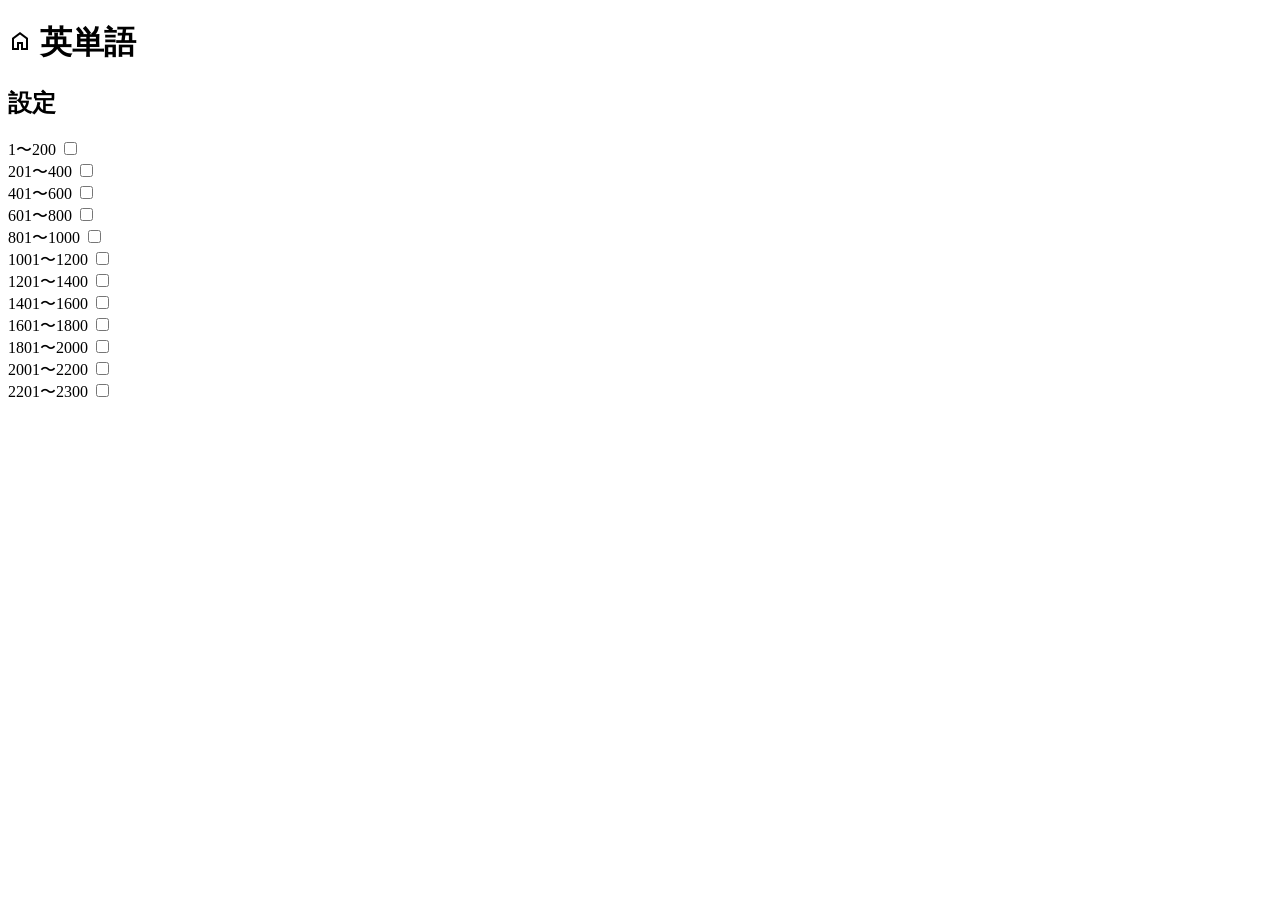
==== setting.html @ 0f81e063 "Add files via upload" ====
<!DOCTYPE html>
<html lang="ja">
    <head>
        <meta charset="UTF-8">
        <meta name="viewport" content="width=device-width, initial-scale=1.0">
        <title>英単語アプリ</title>

        <link rel="stylesheet" href="css/style.css">
        <link rel="stylesheet" href="css/button.css">
        <link rel="stylesheet" href="https://fonts.googleapis.com/css2?family=Material+Symbols+Outlined:opsz,wght,FILL,GRAD@20..48,100..700,0..1,-50..200&icon_names=home,settings" />
    </head>

    <body>
        <h1 class="heading-2">
            <span class="material-symbols-outlined" onclick="goBack()">home</span>
            <span onclick = "goBack()">英単語</span>
            <span></span>
        </h1>
        <h2>設定</h2>

        <div class="setting-item">
            <span>1〜200</span>
            <label class="toggle-button-2"><input type="checkbox"/></label>
        </div>
        <div class="setting-item">
            <span>201〜400</span>
            <label class="toggle-button-2"><input type="checkbox"/></label>
        </div>
        <div class="setting-item">
            <span>401〜600</span>
            <label class="toggle-button-2"><input type="checkbox"/></label>
        </div>
        <div class="setting-item">
            <span>601〜800</span>
            <label class="toggle-button-2"><input type="checkbox"/></label>
        </div>
        <div class="setting-item">
            <span>801〜1000</span>
            <label class="toggle-button-2"><input type="checkbox"/></label>
        </div>
        <div class="setting-item">
            <span>1001〜1200</span>
            <label class="toggle-button-2"><input type="checkbox"/></label>
        </div>
        <div class="setting-item">
            <span>1201〜1400</span>
            <label class="toggle-button-2"><input type="checkbox"/></label>
        </div>
        <div class="setting-item">
            <span>1401〜1600</span>
            <label class="toggle-button-2"><input type="checkbox"/></label>
        </div>
        <div class="setting-item">
            <span>1601〜1800</span>
            <label class="toggle-button-2"><input type="checkbox"/></label>
        </div>
        <div class="setting-item">
            <span>1801〜2000</span>
            <label class="toggle-button-2"><input type="checkbox"/></label>
        </div>
        <div class="setting-item">
            <span>2001〜2200</span>
            <label class="toggle-button-2"><input type="checkbox"/></label>
        </div>
        <div class="setting-item">
            <span>2201〜2300</span>
            <label class="toggle-button-2"><input type="checkbox"/></label>
        </div>


        <script src="js/mode.js"></script>
    </body>
</html>
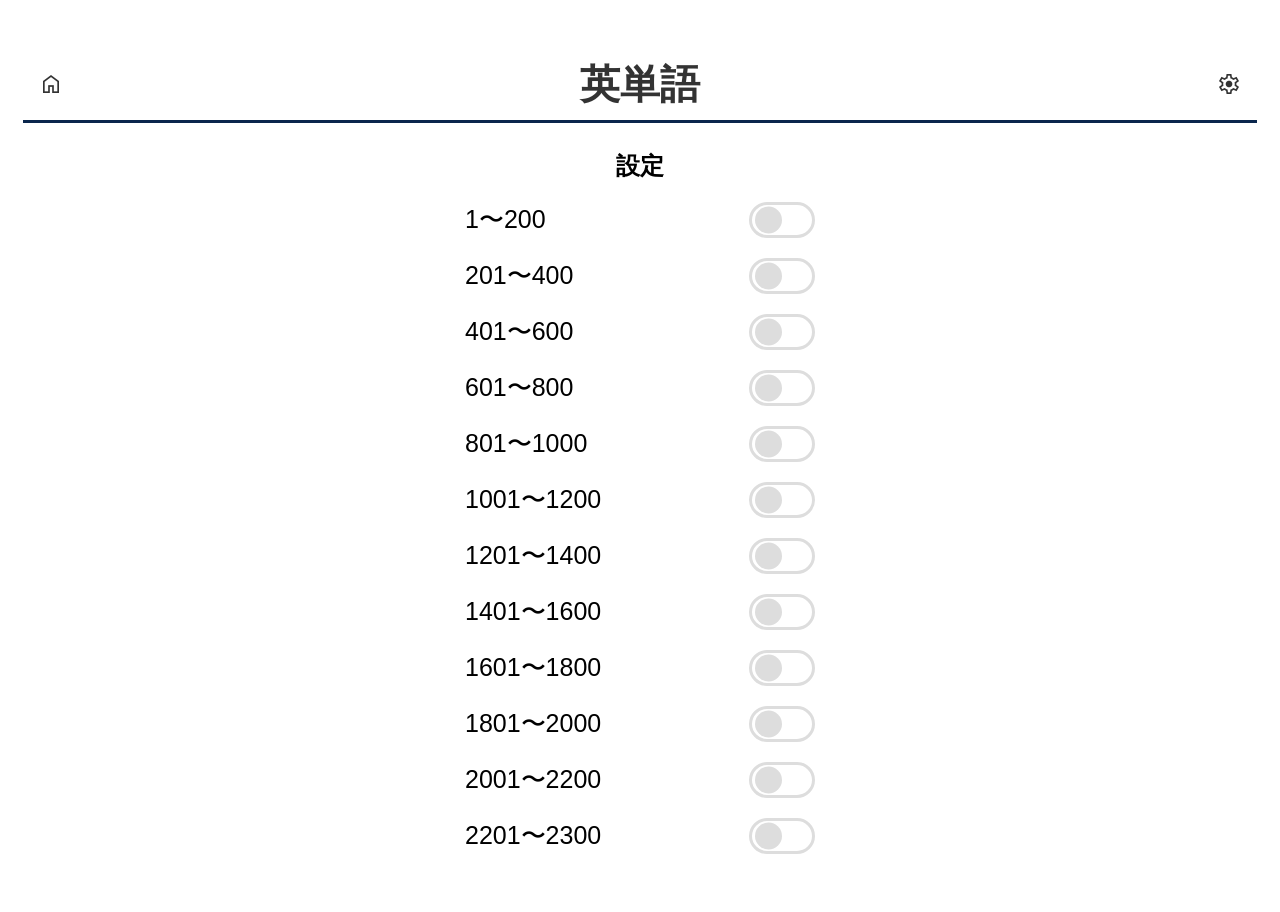
==== commit 7d41c6af: "Add files via upload" ====
--- a/setting.html
+++ b/setting.html
@@ -15,60 +15,60 @@
         <h1 class="heading-2">
             <span class="material-symbols-outlined" onclick="goBack()">home</span>
             <span onclick = "goBack()">英単語</span>
-            <span></span>
+            <span class="material-symbols-outlined" onclick="location.href='setting.html'">settings</span>
         </h1>
         <h2>設定</h2>
 
         <div class="setting-item">
             <span>1〜200</span>
-            <label class="toggle-button-2"><input type="checkbox"/></label>
+            <label class="toggle-button-2"><input id="range1" type="checkbox" onchange="save()"></label>
         </div>
         <div class="setting-item">
             <span>201〜400</span>
-            <label class="toggle-button-2"><input type="checkbox"/></label>
+            <label class="toggle-button-2"><input id="range2" type="checkbox" onchange="save()"></label>
         </div>
         <div class="setting-item">
             <span>401〜600</span>
-            <label class="toggle-button-2"><input type="checkbox"/></label>
+            <label class="toggle-button-2"><input id="range3" type="checkbox" onchange="save()"></label>
         </div>
         <div class="setting-item">
             <span>601〜800</span>
-            <label class="toggle-button-2"><input type="checkbox"/></label>
+            <label class="toggle-button-2"><input id="range4" type="checkbox" onchange="save()"></label>
         </div>
         <div class="setting-item">
             <span>801〜1000</span>
-            <label class="toggle-button-2"><input type="checkbox"/></label>
+            <label class="toggle-button-2"><input id="range5" type="checkbox" onchange="save()"></label>
         </div>
         <div class="setting-item">
             <span>1001〜1200</span>
-            <label class="toggle-button-2"><input type="checkbox"/></label>
+            <label class="toggle-button-2"><input id="range6" type="checkbox" onchange="save()"></label>
         </div>
         <div class="setting-item">
             <span>1201〜1400</span>
-            <label class="toggle-button-2"><input type="checkbox"/></label>
+            <label class="toggle-button-2"><input id="range7" type="checkbox" onchange="save()"></label>
         </div>
         <div class="setting-item">
             <span>1401〜1600</span>
-            <label class="toggle-button-2"><input type="checkbox"/></label>
+            <label class="toggle-button-2"><input id="range8" type="checkbox" onchange="save()"></label>
         </div>
         <div class="setting-item">
             <span>1601〜1800</span>
-            <label class="toggle-button-2"><input type="checkbox"/></label>
+            <label class="toggle-button-2"><input id="range9" type="checkbox" onchange="save()"></label>
         </div>
         <div class="setting-item">
             <span>1801〜2000</span>
-            <label class="toggle-button-2"><input type="checkbox"/></label>
+            <label class="toggle-button-2"><input id="range10" type="checkbox" onchange="save()"></label>
         </div>
         <div class="setting-item">
             <span>2001〜2200</span>
-            <label class="toggle-button-2"><input type="checkbox"/></label>
+            <label class="toggle-button-2"><input id="range11" type="checkbox" onchange="save()"></label>
         </div>
         <div class="setting-item">
             <span>2201〜2300</span>
-            <label class="toggle-button-2"><input type="checkbox"/></label>
+            <label class="toggle-button-2"><input id="range12" type="checkbox" onchange="save()"></label>
         </div>
 
 
-        <script src="js/mode.js"></script>
+        <script src="js/setting.js"></script>
     </body>
 </html>
--- a/css/style.css
+++ b/css/style.css
@@ -0,0 +1,69 @@
+body{
+    text-align:center;
+    font-family:sans-serif;
+    margin-top:0;
+    padding:30px 15px;
+    box-sizing: border-box;
+}
+
+.setting-item{
+    display: flex;
+    justify-content: space-between;
+    align-items: center;
+
+    width: 350px;
+    margin: 20px auto;
+    font-size:25px;
+}
+
+.heading-2 {
+    display: flex;
+    justify-content: space-between;
+    align-items: center;
+
+    padding: 0 .4em .2em;
+    border-bottom: 3px solid #0a264d;
+    background-color: #ffffff;
+    color: #333333;
+    font-family: sans-serif;
+    font-size: 40px;
+}
+
+.answer-grid{
+    display: grid;
+    grid-template-columns: repeat(2,250px);
+    justify-content:center;
+    gap:15px;
+}
+
+.material-symbols-outlined {
+  font-variation-settings:
+  'FILL' 0,
+  'wght' 400,
+  'GRAD' 0,
+  'opsz' 40
+}
+/*スマホ*/
+@media(max-width:600px){
+    body{
+        padding:20px 10px;
+    }
+
+    .answer-grid{
+        display: flex;
+        flex-direction: column;
+        grid-template-columns: 1fr;
+        align-items: center;
+        gap:15px;
+        width:100%;
+        max-width:500px;
+        margin:0 auto;
+    }
+
+    .answer-btn{
+        width:90%;
+        max-width:500px;
+        min-height:65px;
+        font-size:20px;
+    }
+}
--- a/css/button.css
+++ b/css/button.css
@@ -0,0 +1,142 @@
+.answer-btn {
+    display: flex;
+    justify-content: center;
+    align-items: center;
+    width: 100%;
+    max-width:500px;
+    margin:0 auto;
+    padding: .9em 2em;
+    border: none;
+    border-radius: 25px;
+    box-shadow: 0 2px 3px rgb(0 0 0 / 25%), 0 2px 3px -2px rgb(0 0 0 / 15%);
+    background-color: #1a365d;
+    color: #fff;
+    font-weight: 600;
+    font-size: 1em;
+}
+
+.answer-btn:hover {
+    background-color: #0a264d;
+}
+
+.button-54 {
+    display: flex;
+    justify-content: center;
+    align-items: center;
+    position: relative;
+    width: 250px;
+    margin: 20px auto;
+    padding: .9em 3em .9em 2em;
+    border: 1px solid #d69e2e;
+    border-radius: 5px;
+    background-color: #fff;
+    color: #d69e2e;
+    font-size: 1em;
+}
+
+.button-54::after {
+    position: absolute;
+    right: 2em;
+    transform: translateY(-50%);
+    transform-origin: left;
+    width: 2em;
+    height: .5em;
+    background-color: #d69e2e;
+    clip-path: polygon(0 100%, 100% 100%, 70% 40%, 70% 90%, 0% 90%);
+    content: '';
+    transition: transform .3s;
+}
+
+.button-54:hover::after {
+    transform: translateY(-50%) scaleX(1.4);
+}
+
+.retry-btn {
+    display: flex;
+    justify-content: center;
+    align-items: center;
+    position: relative;
+    width: 250px;
+    margin:0 auto;
+    padding: .9em 2em;
+    overflow: hidden;
+    border: 1px solid #d69e2e;
+    border-radius: 5px;
+    background-color: #fff;
+    color: #d69e2e;
+    font-size: 1em;
+}
+
+.retry-btn:hover {
+    background-color: transparent;
+    color: #fff;
+}
+
+.retry-btn::before {
+    position: absolute;
+    top: 0;
+    left: 0;
+    z-index: -1;
+    width: 0;
+    height: 100%;
+    background-color: #d69e2e;
+    content: '';
+    transition: width .3s ease;
+}
+
+.retry-btn:hover::before {
+    width: 100%;
+}
+
+.retry-btn::after {
+    transform: rotate(45deg);
+    display: inline-block;
+    width: 5px;
+    height: 5px;
+    margin-left: 10px;
+    border-top: 2px solid #d69e2e;
+    border-right: 2px solid #d69e2e;
+    content: '';
+}
+
+.retry-btn:hover::after {
+    border-color: #fff;
+}
+
+.toggle-button-2 {
+    display: inline-block;
+    position: relative;
+    width: 60px;
+    height: 30px;
+    border-radius: 50px;
+    border: 3px solid #dddddd;
+    box-sizing: content-box;
+    cursor: pointer;
+    transition: border-color .4s;
+}
+
+.toggle-button-2:has(:checked) {
+    border-color: #0a264d;
+}
+
+.toggle-button-2::after {
+    position: absolute;
+    top: 50%;
+    left: 3px;
+    transform: translateY(-50%);
+    width: 27px;
+    height: 27px;
+    border-radius: 50%;
+    background-color: #dddddd;
+    content: '';
+    transition: left .4s;
+}
+
+.toggle-button-2:has(:checked)::after {
+    left: 30px;
+    background-color: #0a264d;
+}
+
+.toggle-button-2 input {
+    display: none;
+}
